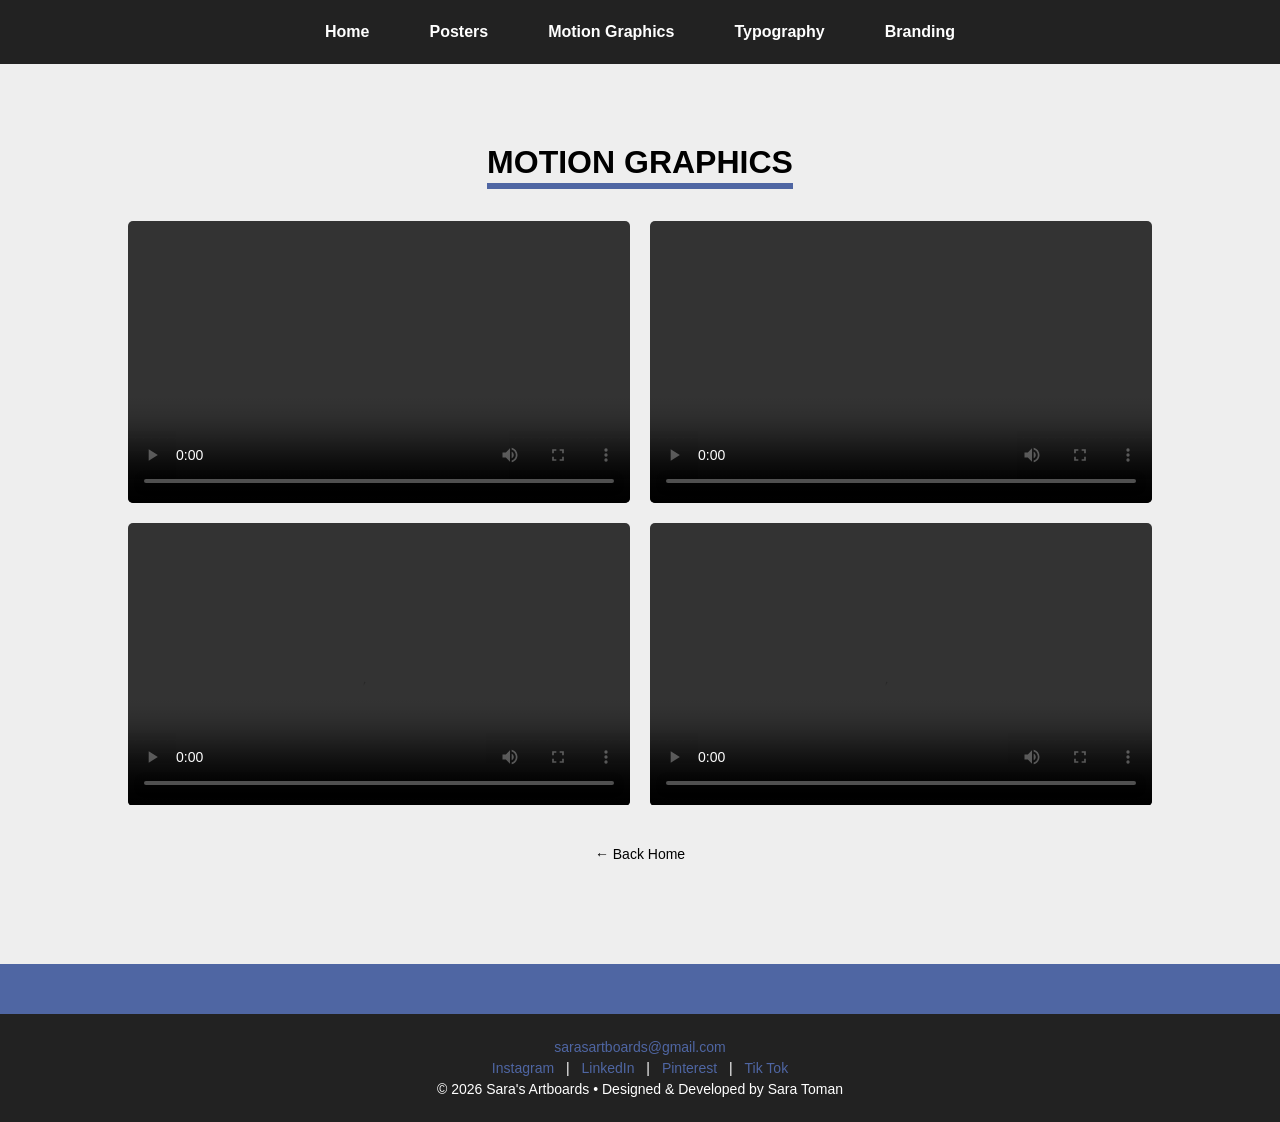
==== pages/motion.html @ 9d994048 "initial (2)" ====
<!DOCTYPE html>
<html lang="en">
<head>
  <meta charset="UTF-8">
  <title>Motion Graphics</title>
  <link rel="stylesheet" href="../styles/style.css">
  <script src="../scripts/script.js"></script>
  <link rel="icon" href="../images/Assets/Branding/favicon.ico">
</head>

<body>


  <nav class="navbar">
    <a href="../index.html" class="nav-link">Home</a>
    <a href="../pages/posters.html" class="nav-link">Posters</a>
    <a href="../pages/motion.html" class="nav-link">Motion Graphics</a>
    <a href="../pages/typography.html" class="nav-link">Typography</a>
    <a href="../pages/branding.html" class="nav-link">Branding</a>
  </nav>


  <section class="subpage">
    <h1 class="page-title">MOTION GRAPHICS</h1>


  <div class="gallery motion-gallery">
    <div class="gallery-item motion-item">
      <video src="../images/Assets/Work/Motion Graphics/Like Sugar On My10.mp4" controls></video><alt="SugarOnMyTongue"></alt>
      <div class="overlay">
        <h3>Sugar On My Tongue</h3>
        <p>Designed after Tyler The Creator's, "Sugar On My Tongue"</p>
      </div>
    </div>
  
    <div class="gallery-item motion-item">
      <video src="../images/Assets/Work/Motion Graphics/STATESIDE_FINAL_2.mp4" controls></video><alt="Stateside"></alt>
      <div class="overlay">
        <h3>Stateside</h3>
        <p>Designed after Pink Pantheress and Zara Larsson's, "Stateside"</p>
      </div>
    </div>

    <div class="gallery-item motion-item">
        <video src="../images/Assets/Work/Motion Graphics/Toman_Sara_HowDareYou._2025.mp4" controls></video><alt="HowDareYou"></alt>
        <div class="overlay">
          <h3>How Dare You</h3>
          <p>A combination of stop motion and motion graphics, designed after Greta Thunberg's 2019 UN Speech on Climate Change</p>
        </div>
    </div>

    <div class="gallery-item motion-item">
        <video src="../images/Assets/Work/Motion Graphics/Toman_Sara_ThePumpkin_2025.mp4" controls></video><alt="ThePumpkin"></alt>
        <div class="overlay">
          <h3>The Pumpkin</h3>
          <p>A combination of linear video and motion graphics, designed after the task of carving a pumpkin</p>
        </div>
    </div>

  </div>



  <a href="../index.html" class="back">← Back Home</a>
</section>



<footer class="footer">
  <div class="footer-content">
    <p> <a href="mailto:youremail@example.com">sarasartboards@gmail.com</a> </p>
    <p>
       
      <a href="https://www.instagram.com/sarasartboards/?hl=en" target="_blank">Instagram</a> | 
      <a href="https://www.linkedin.com/in/sara-toman-006303263/" target="_blank">LinkedIn</a> | 
      <a href="https://www.pinterest.com/sarasartboards" target="_blank">Pinterest</a> |
      <a href="https://www.tiktok.com/@sarasartboards" target="_blank">Tik Tok</a>
    </p>
    <p>© 2026 Sara's Artboards • Designed & Developed by Sara Toman</p>
  </div>
</footer>



</body>
</html>
---- styles/style.css ----
/* RESET */
* {
  margin: 0;
  padding: 0;
  box-sizing: border-box;
}

/* BODY */
body {
  font-family: Arial, Helvetica, sans-serif;
  background: #4f66a3;
  color: black;
}

/* HERO */
.hero {
  height: 80vh;
  display: flex;
  justify-content: center;
  align-items: center;
  background: url("images/background.png") center/cover no-repeat;
}

.logo {
  width: 1000px;
  max-width: 80%;
  position: relative;
  z-index: 10;
  
}

/* WORK SECTION */
.work {
  padding: 60px 10%;
  background: #eee;
}

.work-grid {
  display: flex;
  justify-content: space-between;
  gap: 20px;
}

.work-item {
  text-align: center;
  width: 100%;
}

.work-item h3 {
  margin-bottom: 15px;
  font-size: 14px;
  letter-spacing: 1px;
}

.box {
  height: 450px;
  background: #ccc;
}





/* ABOUT */
.about {
  margin-bottom: -120px;
  padding: 60px 10%;
  text-align: center;
  background: #eee;
}

.about-box {
  height: 120px;
  background: #ccc;
  margin: 20px 0;
}

.about-line {
  height: 20px;
  background: #ccc;
}

/* EXPERIENCE */
.experience {
  padding: 60px 10%;
  text-align: center;
  background: #eee;
}

.exp-box {
  height: 150px;
  background: #ccc;
  margin-top: 20px;
}






/* SUBPAGES */
.subpage {
  padding: 80px 10%;
  text-align: center;
  background: #eee;
  min-height: 100vh;
}

.subpage h1 {
  margin-bottom: 40px;
  font-size: 32px;
}

/* GALLERY GRID */
.gallery {
  display: grid;
  grid-template-columns: repeat(3, 1fr);
  gap: 20px;
}



/* BACK BUTTON */
.back {
  display: inline-block;
  margin-top: 40px;
  text-decoration: none;
  color: black;
  font-size: 14px;
  text-align: center;
}




.gallery-item {
  width: 100%;
  aspect-ratio: 3 / 4; 
  overflow: hidden;    
  border-radius: 5px;  
}

.gallery-item img {
  width: 100%;
  height: 100%;
  object-fit: cover;  
  display: block;
}


@media (max-width: 900px) {
  .gallery {
    grid-template-columns: repeat(2, 1fr); 
  }
}

@media (max-width: 600px) {
  .gallery {
    grid-template-columns: 1fr; 
  }
}






/* Make gallery items relative so overlay can position on top */
.gallery-item {
  position: relative;
  width: 100%;
  aspect-ratio: 3 / 4; 
  overflow: hidden;
  border-radius: 5px;
  cursor: pointer;
}

/* Image fills the container */
.gallery-item img {
  width: 100%;
  height: 100%;
  object-fit: cover;
  display: block;
  position: relative;
  z-index: 2;
}

/* Overlay */
.overlay {
  position: absolute;
  top: 0;
  left: 0;
  width: 100%;
  height: 100%;
  background: rgba(0, 0, 0, 0.6);
  color: white;
  opacity: 0;
  display: flex;
  flex-direction: column;
  justify-content: center;
  align-items: center;
  padding: 15px;
  text-align: center;
  transition: opacity 0.3s ease;
  z-index: 3;
  pointer-events: none;
}

/* Show overlay on hover */
.gallery-item:hover .overlay {
  opacity: 1;
}

.overlay h3 {
  margin: 0;
  font-size: 18px;
}

.overlay p {
  margin-top: 5px;
  font-size: 14px;
}




/* NAVBAR STYLING */
.navbar {
  display: flex;
  justify-content: center;   
  gap: 30px;                    /* space between buttons */
  background: #222;        
  padding: 15px 0;
  position: sticky;            
  top: 0;                       
  z-index: 1000;             
}

.nav-link {
  color: white;
  text-decoration: none;
  font-weight: bold;
  font-size: 16px;
  padding: 8px 15px;
  border-radius: 5px;
  transition: background 0.2s;
}

.nav-link:hover {
  background: #4f66a3;            
}

.nav-link.active {
  background: #4f66a3; /* accent color for current page? not working lowkey???? */
}








/* FOOTER STYLING */
.footer {
  background: #222;     
  color: white; 
  text-align: center;
  padding: 20px 15px;
  margin-top: 50px;
  font-size: 14px;
}

.footer a {
  color: #4f66a3;            
  text-decoration: none;
  margin: 0 8px;
}

.footer a:hover {
  text-decoration: underline;
}

.footer-content p {
  margin: 5px 0;            
}







/* MOTION GRAPHICS GRID (2 columns) */
.motion-gallery {
  display: grid;
  grid-template-columns: repeat(2, 1fr);
  gap: 20px;
}

/* MAKE VIDEOS 16:9 */
.motion-item {
  position: relative;
  width: 100%;
  aspect-ratio: 16 / 9; /* widescreen video */
  overflow: hidden;
  border-radius: 5px;
}

/* VIDEO FIT */
.motion-item video {
  width: 100%;
  height: 100%;
  object-fit: cover;
  display: block;
}

/* RESPONSIVE */
@media (max-width: 700px) {
  .motion-gallery {
    grid-template-columns: 1fr; 
  }
}









.overlay {
  pointer-events: none;
}


/* ABOUT LAYOUT */
.about-container {
  display: flex;
  align-items: center;
  gap: 60px;
  margin-top: 30px;
}

/* IMAGE */
.about-image img {
  width: 250px;
  height: auto;
  border-radius: 10px;
  object-fit: cover;
}

/* TEXT */
.about-text {
  max-width: 900px;
  text-align: left;
  font-size: 16px;
  line-height: 1.6;
}

@media (max-width: 700px) {
  .about-container {
    flex-direction: column;
    text-align: center;
  }

  .about-text {
    text-align: center;
  }
}




/* SLIDER CONTAINER */
.slider {
  position: relative;
  width: 100%;
  aspect-ratio: 3 / 4; 
  overflow: hidden;
  cursor: pointer;
}

/* SLIDES */
.slides {
  width: 100%;
  height: 100%;
  position: relative;
}

.slide {
  position: absolute;
  top: 50%;
  left: 50%;
  transform: translate(-50%, -50%);

  width: 100%;
  height: 100%;
  object-fit: contain;

  opacity: 0;
  transition: opacity 0.5s ease;
}

.slide.active {
  opacity: 1;
}

/* ARROWS */
.prev, .next {
  position: absolute;
  top: 50%;
  transform: translateY(-50%);
  background: rgba(0,0,0,0.5);
  color: white;
  border: none;
  padding: 8px 12px;
  cursor: pointer;
  z-index: 2;
}

.prev { left: 10px; }
.next { right: 10px; }

.prev:hover, .next:hover {
  background: rgba(0,0,0,0.8);
}






/* HERO */
.hero {
  position: relative;
  height: 100vh;
  overflow: hidden;
}

/* STARS BASE */
.star {
  position: absolute;
  width: 650px;
  opacity: 1;
  transition: all 1s ease;
}

/* START POSITIONS (OFF SCREEN) */
.star-left {
  left: -600px;
  bottom: 50px;
}

.star-right {
  right: -600px;
  bottom: 100px;
}

.star-top {
  top: -600px;
  left: 50%;
  transform: translateX(-50%);
}

/* FINAL POSITIONS (when active) */
.hero.active .star {
  opacity: 1;
}

.hero.active .star-left {
  left: -300px;
}

.hero.active .star-right {
  right: -300px;
}

.hero.active .star-top {
  top: -350px;
}





/* OUTER WINDOW */
.logo-marquee {
  margin-top: 40px;
  width: 100%;
  overflow: hidden;
  padding: 20px 1%; 
  box-sizing: border-box;
}

/* MOVING TRACK */
.logo-track {
  display: flex;
  flex-wrap: nowrap; 
  gap: 70px;
  width: max-content;
  animation: scroll 30s linear infinite;
}

/* LOGOS */
.logo-item {
  position: relative;
  width: 120px;
  flex-shrink: 0;
  flex: 0 0 auto;
  overflow: visible; 
}

.logo-item img {
  width: 100%;
  height: auto;
  display: block;
}

/* TOOLTIP */
.tooltip {
  position: absolute;
  top: 60%;
  left: 50%;
  transform: translateX(-50%);

  background: #4f66a3;
  color: white;

  padding: 8px 12px;
  font-size: 12px;

  width: max-content;
  max-width: 150px;
  white-space: normal;

  opacity: 0;
  transition: 0.3s ease;

  pointer-events: none;

  z-index: 9999;
}

/* SHOW ON HOVER */
.logo-item:hover .tooltip {
  opacity: 1;
}

/* AUTO SCROLL */
@keyframes scroll {
  0% {
    transform: translateX(0);
  }
  100% {
    transform: translateX(-50%);
  }
}





.motion-section {
  margin-top: 50px;
  padding: 0 10% 80px;  
  text-align: center;
}

.motion-section h3 {
  margin-bottom: 30px;
}


.motion-slider {
  width: 80%;          
  max-width: 900px;    
  margin: 0 auto;      

  aspect-ratio: 16 / 9;
  position: relative;
  overflow: hidden;
  background: black;  
}


/*ABOUT ME------------------------------------*/





/* LAYOUT */
.about-container {
  display: flex;
  align-items: center;
  justify-content: flex-start;
  gap: 20px; 
}


/* IMAGE */
.about-image img {
  width: 250px;
  border-radius: -50px;
}


/* ROTATED TITLE */
.about-title h2 {
  writing-mode: vertical-rl;
  transform: rotate(180deg);
  white-space: nowrap;
  font-size: 65px;
  letter-spacing: 2px;
  margin: 20;
}

/* TEXT */
.about-text {
  max-width: 750px;
  line-height: 1.6;
  margin-left: 60px; 
}




@media (max-width: 700px) {
  .about-container {
    flex-direction: column;
    text-align: center;
  }

  .about-title h2 {
    transform: rotate(0);
  }
}






.about-text a {
  color: #4f66a3;
  font-weight: bold;
  text-decoration: none;
}

.about-text a:hover {
  text-decoration: underline;
}






.lightbox {
  position: fixed;
  top: 0;
  left: 0;
  width: 100%;
  height: 100%;
  background: rgba(0, 0, 0, 0.9);
  display: flex;
  justify-content: center;
  align-items: center;
  z-index: 99999;
  cursor: pointer;
}

.lightbox img {
  max-width: 90%;
  max-height: 90%;
  object-fit: contain;
  box-shadow: 0 0 30px rgba(0, 0, 0, 0.4);
}



/*BRANDING PAGE------------------------------------*/


.branding-subpage {
  background: #eee;
}

.brand-project {
  display: flex;
  align-items: flex-start;
  gap: 40px;
  margin-bottom: 100px;
  text-align: left;
}

.brand-info {
  flex: 1;
  position: sticky;
  top: 100px;
}

.brand-info h2 {
  font-size: 30px;
  margin-bottom: 15px;
}

.brand-info p {
  font-size: 16px;
  line-height: 1.6;
  max-width: 320px;
}



.brand-item {
  width: 100%;
  border-radius: 8px;
  overflow: hidden;
}



.brand-logo {
  width: 280px;
  max-width: 100%;
  margin-bottom: 20px;
  display: block;
}

.brand-gallery {
  flex: 2;
  display: grid;
  grid-template-columns: repeat(2, 1fr); 
  gap: 20px;
}

.brand-item img {
  width: 100%;
  max-width: 350px; 
  margin: 0 auto;   
  display: block;
  border-radius: 8px;
}


/* mobile */
@media (max-width: 900px) {
  .brand-project {
    flex-direction: column;
  }

  .brand-info {
    position: static;
    max-width: 100%;
  }

  .brand-info p {
    max-width: 100%;
  }
}



.subpage h1 {
  opacity: 0;
  transform: translateY(30px);
  transition: opacity 0.8s ease, transform 0.8s ease;
}

.subpage h1.show {
  opacity: 1;
  transform: translateY(0);
}



.page-title {
  position: relative;
  display: inline-block;
}

/* the purple bar */
.page-title::after {
  content: "";
  position: absolute;
  left: 0;
  bottom: -8px; /* space under text */

  height: 6px;
  width: 0;

  background: #4f66a3; /* your purple */

  transition: width 0.8s ease;
}

.page-title.show::after {
  width: 100%;
}
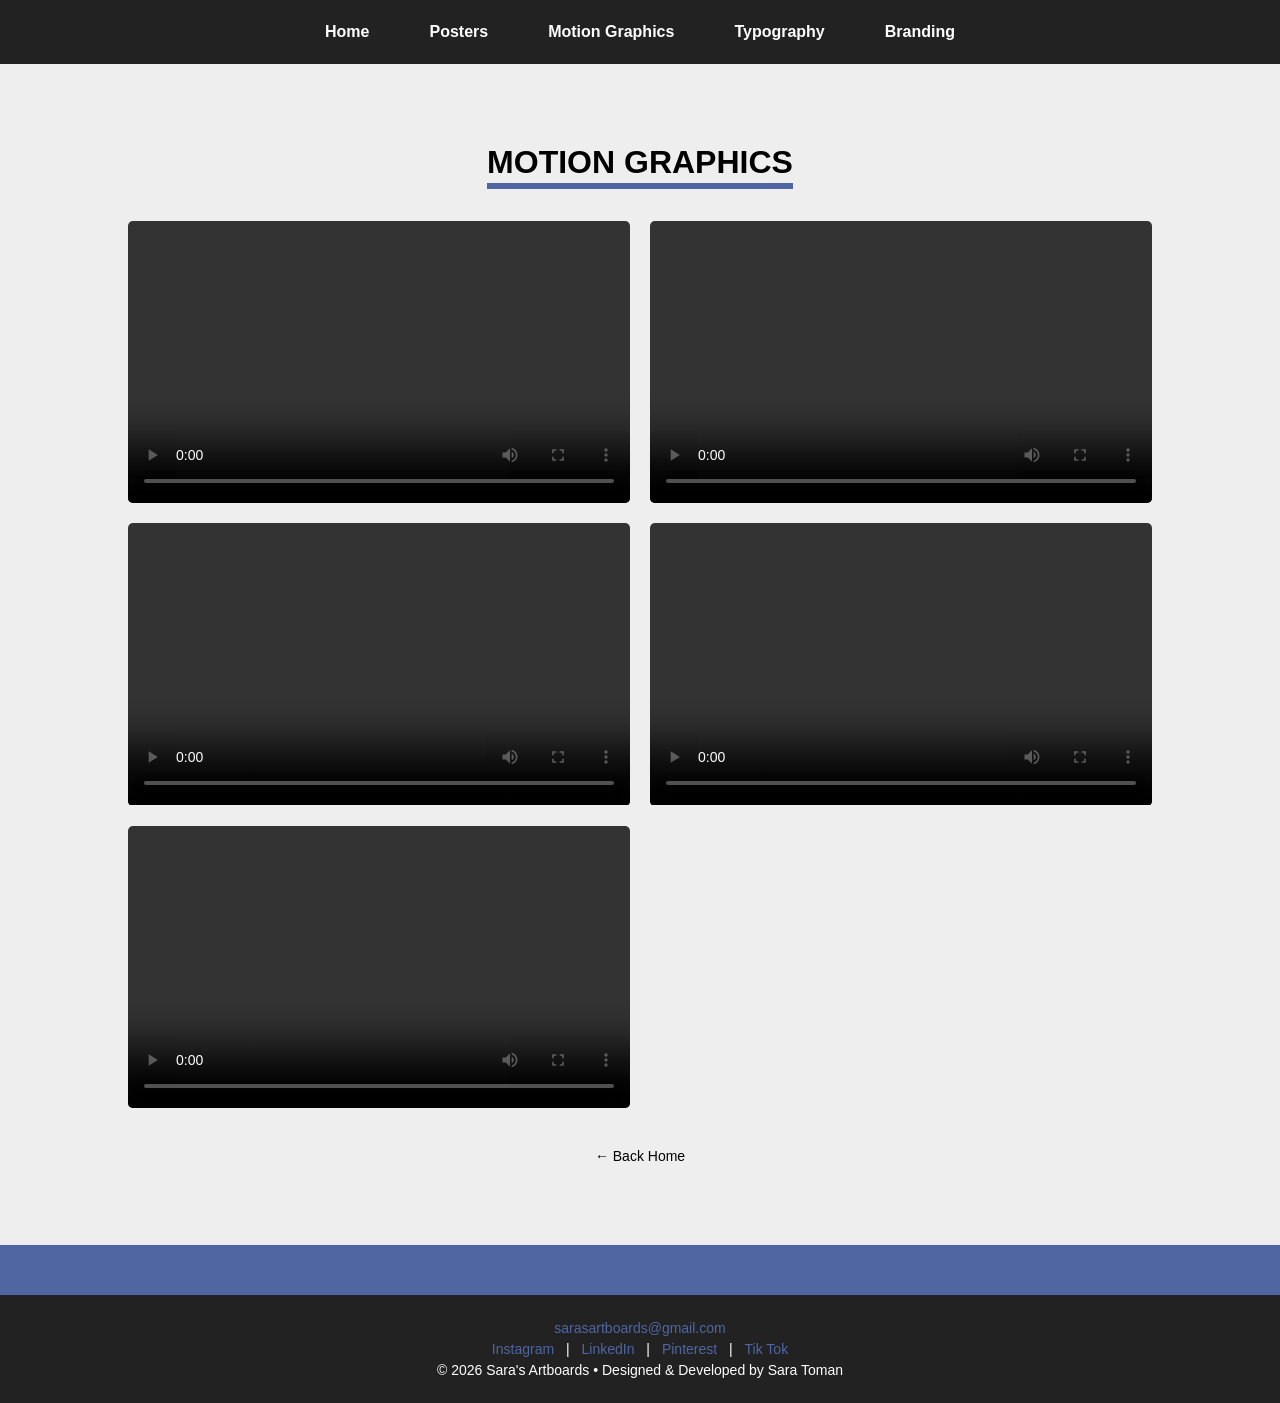
==== commit 2efe109a: "Motion Graphics Update" ====
--- a/pages/motion.html
+++ b/pages/motion.html
@@ -26,10 +26,18 @@
 
   <div class="gallery motion-gallery">
     <div class="gallery-item motion-item">
-      <video src="../images/Assets/Work/Motion Graphics/Like Sugar On My10.mp4" controls></video><alt="SugarOnMyTongue"></alt>
+      <video src="../images/Assets/Work/Motion Graphics/Sugar-on-my-tongue-NEW.mp4" controls></video><alt="SugarOnMyTongue"></alt>
       <div class="overlay">
         <h3>Sugar On My Tongue</h3>
         <p>Designed after Tyler The Creator's, "Sugar On My Tongue"</p>
+      </div>
+    </div>
+
+    <div class="gallery-item motion-item">
+      <video src="../images/Assets/Work/Motion Graphics/Streng-website-NEW.mp4" controls></video><alt="StrengAgency"></alt>
+      <div class="overlay">
+        <h3>Streng Agency Social Media</h3>
+        <p>Designed as a visual header for the website of Streng Agency</p>
       </div>
     </div>
   
--- a/styles/style.css
+++ b/styles/style.css
@@ -803,3 +803,178 @@
 
 
 
+
+
+/* ---------------- MOBILE RESPONSIVE HOMEPAGE ---------------- */
+
+@media (max-width: 900px) {
+
+  /* NAV */
+  .navbar {
+    flex-wrap: wrap;
+    gap: 10px;
+    padding: 12px 10px;
+  }
+
+  .nav-link {
+    font-size: 13px;
+    padding: 6px 10px;
+  }
+
+  /* HERO */
+  .hero {
+    height: 70vh;
+  }
+
+  .logo {
+    width: 85%;
+    max-width: 500px;
+  }
+
+  .star {
+    width: 420px;
+  }
+
+  .hero.active .star-left {
+    left: -240px;
+  }
+
+  .hero.active .star-right {
+    right: -240px;
+  }
+
+  .hero.active .star-top {
+    top: -260px;
+  }
+
+  /* WORK GRID */
+  .work {
+    padding: 50px 6%;
+  }
+
+  .work-grid {
+    flex-direction: column;
+    gap: 50px;
+  }
+
+  .work-item {
+    width: 100%;
+  }
+
+  .slider {
+    max-width: 420px;
+    margin: 0 auto;
+  }
+
+  /* MOTION SECTION */
+  .motion-section {
+    padding: 40px 6% 60px;
+  }
+
+  .motion-slider {
+    width: 100%;
+  }
+
+  /* ABOUT */
+  .about {
+    margin-bottom: 0;
+    padding: 50px 6%;
+  }
+
+  .about-container {
+    flex-direction: column;
+    gap: 25px;
+    text-align: center;
+  }
+
+  .about-image img {
+    width: 220px;
+    border-radius: 10px;
+  }
+
+  .about-title h2 {
+    writing-mode: horizontal-tb;
+    transform: none;
+    font-size: 40px;
+    margin: 0;
+  }
+
+  .about-text {
+    max-width: 100%;
+    margin-left: 0;
+    text-align: center;
+  }
+
+  /* EXPERIENCE */
+  .experience {
+    padding: 50px 6%;
+  }
+
+  .logo-track {
+    gap: 40px;
+  }
+
+  .logo-item {
+    width: 90px;
+  }
+
+  .tooltip {
+    max-width: 130px;
+    font-size: 11px;
+  }
+}
+
+
+@media (max-width: 500px) {
+
+  .hero {
+    height: 60vh;
+  }
+
+  .logo {
+    width: 90%;
+  }
+
+  .star {
+    width: 300px;
+  }
+
+  .hero.active .star-left {
+    left: -190px;
+  }
+
+  .hero.active .star-right {
+    right: -190px;
+  }
+
+  .hero.active .star-top {
+    top: -200px;
+  }
+
+  .work-grid {
+    gap: 40px;
+  }
+
+  .slider {
+    max-width: 320px;
+  }
+
+  .about-title h2 {
+    font-size: 34px;
+  }
+
+  .about-text {
+    font-size: 14px;
+    line-height: 1.6;
+  }
+
+  .footer {
+    font-size: 12px;
+  }
+
+  .footer a {
+    display: inline-block;
+    margin: 4px;
+  }
+}
+
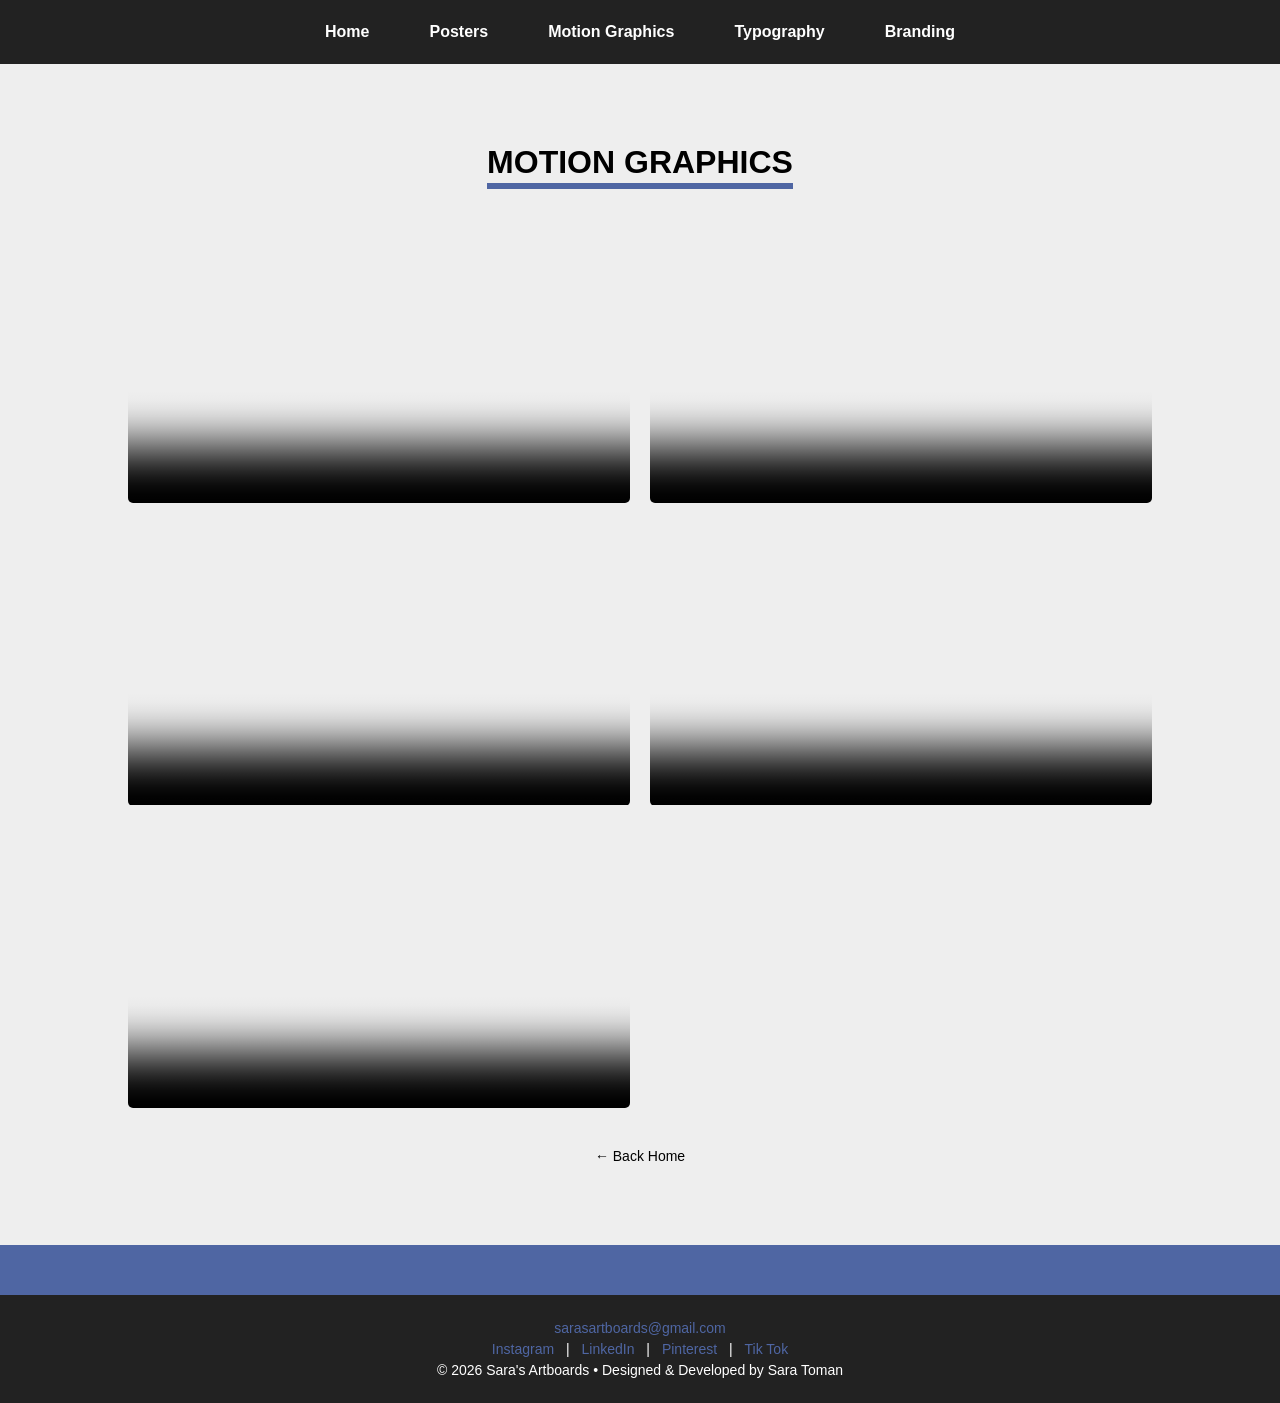
==== commit 1dd52bef: "motion thumbnails" ====
--- a/pages/motion.html
+++ b/pages/motion.html
@@ -24,48 +24,69 @@
     <h1 class="page-title">MOTION GRAPHICS</h1>
 
 
-  <div class="gallery motion-gallery">
-    <div class="gallery-item motion-item">
-      <video src="../images/Assets/Work/Motion Graphics/Sugar-on-my-tongue-NEW.mp4" controls></video><alt="SugarOnMyTongue"></alt>
-      <div class="overlay">
-        <h3>Sugar On My Tongue</h3>
-        <p>Designed after Tyler The Creator's, "Sugar On My Tongue"</p>
+    <div class="gallery motion-gallery">
+
+      <div class="gallery-item motion-item">
+        <video
+          src="../images/Assets/Work/Motion Graphics/Sugar-on-my-tongue-NEW.mp4"
+          poster="../images/Assets/Work/Motion Graphics/Thumbnails/sugar-on-my-tongue.png"
+          controls>
+        </video>
+        <div class="overlay">
+          <h3>Sugar On My Tongue</h3>
+          <p>Designed after Tyler The Creator's, "Sugar On My Tongue"</p>
+        </div>
       </div>
-    </div>
-
-    <div class="gallery-item motion-item">
-      <video src="../images/Assets/Work/Motion Graphics/Streng-website-NEW.mp4" controls></video><alt="StrengAgency"></alt>
-      <div class="overlay">
-        <h3>Streng Agency Social Media</h3>
-        <p>Designed as a visual header for the website of Streng Agency</p>
+    
+      <div class="gallery-item motion-item">
+        <video
+          src="../images/Assets/Work/Motion Graphics/Streng-website-NEW.mp4"
+          poster="../images/Assets/Work/Motion Graphics/Thumbnails/streng-agency.png"
+          controls>
+        </video>
+        <div class="overlay">
+          <h3>Streng Agency Social Media</h3>
+          <p>Designed as a visual header for the website of Streng Agency</p>
+        </div>
       </div>
-    </div>
-  
-    <div class="gallery-item motion-item">
-      <video src="../images/Assets/Work/Motion Graphics/STATESIDE_FINAL_2.mp4" controls></video><alt="Stateside"></alt>
-      <div class="overlay">
-        <h3>Stateside</h3>
-        <p>Designed after Pink Pantheress and Zara Larsson's, "Stateside"</p>
+    
+      <div class="gallery-item motion-item">
+        <video
+          src="../images/Assets/Work/Motion Graphics/STATESIDE_FINAL_2.mp4"
+          poster="../images/Assets/Work/Motion Graphics/Thumbnails/stateside.png"
+          controls>
+        </video>
+        <div class="overlay">
+          <h3>Stateside</h3>
+          <p>Designed after Pink Pantheress and Zara Larsson's, "Stateside"</p>
+        </div>
       </div>
-    </div>
-
-    <div class="gallery-item motion-item">
-        <video src="../images/Assets/Work/Motion Graphics/Toman_Sara_HowDareYou._2025.mp4" controls></video><alt="HowDareYou"></alt>
+    
+      <div class="gallery-item motion-item">
+        <video
+          src="../images/Assets/Work/Motion Graphics/Toman_Sara_HowDareYou._2025.mp4"
+          poster="../images/Assets/Work/Motion Graphics/Thumbnails/how-dare-you.png"
+          controls>
+        </video>
         <div class="overlay">
           <h3>How Dare You</h3>
           <p>A combination of stop motion and motion graphics, designed after Greta Thunberg's 2019 UN Speech on Climate Change</p>
         </div>
-    </div>
-
-    <div class="gallery-item motion-item">
-        <video src="../images/Assets/Work/Motion Graphics/Toman_Sara_ThePumpkin_2025.mp4" controls></video><alt="ThePumpkin"></alt>
+      </div>
+    
+      <div class="gallery-item motion-item">
+        <video
+          src="../images/Assets/Work/Motion Graphics/Toman_Sara_ThePumpkin_2025.mp4"
+          poster="../images/Assets/Work/Motion Graphics/Thumbnails/the-pumpkin.png"
+          controls>
+        </video>
         <div class="overlay">
           <h3>The Pumpkin</h3>
           <p>A combination of linear video and motion graphics, designed after the task of carving a pumpkin</p>
         </div>
+      </div>
+    
     </div>
-
-  </div>
 
 
 
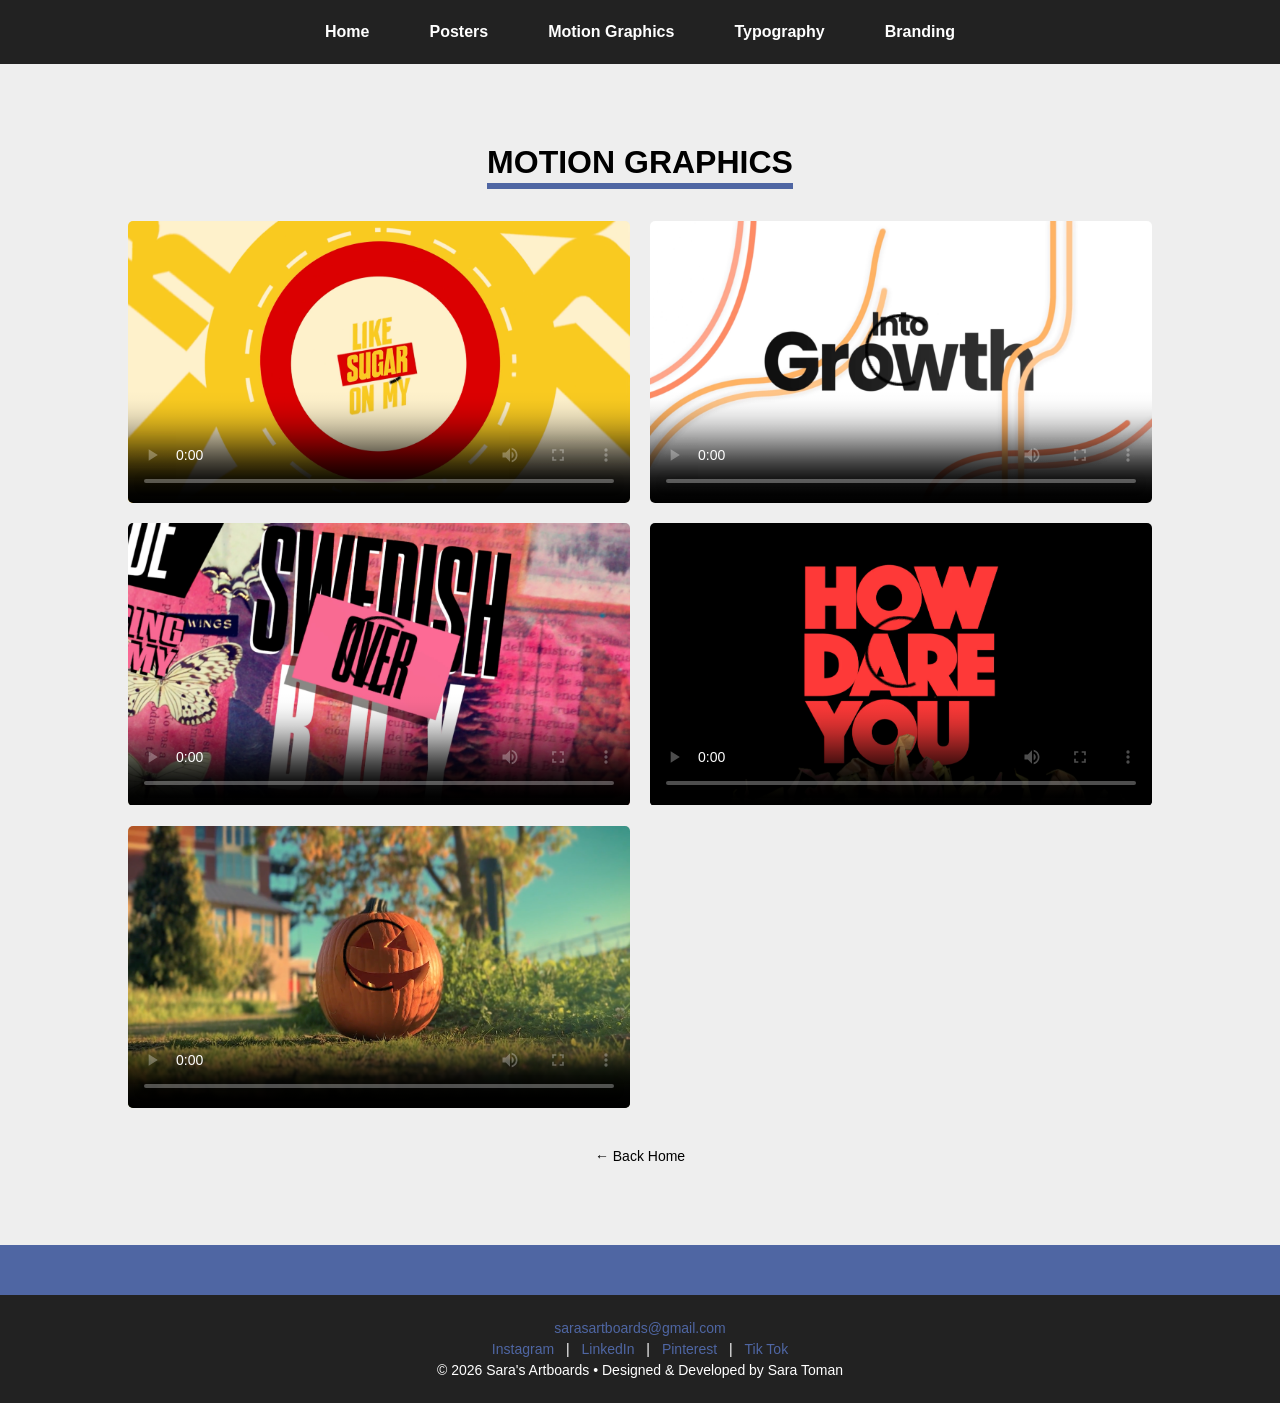
==== commit 3a7019ca: "Update motion.html" ====
--- a/pages/motion.html
+++ b/pages/motion.html
@@ -29,7 +29,7 @@
       <div class="gallery-item motion-item">
         <video
           src="../images/Assets/Work/Motion Graphics/Sugar-on-my-tongue-NEW.mp4"
-          poster="../images/Assets/Work/Motion Graphics/Thumbnails/sugar-on-my-tongue.png"
+          poster="../images/Assets/Work/Motion Graphics/Thumbnails/sugar-on-my-tongue-thumb.png"
           controls>
         </video>
         <div class="overlay">
@@ -41,7 +41,7 @@
       <div class="gallery-item motion-item">
         <video
           src="../images/Assets/Work/Motion Graphics/Streng-website-NEW.mp4"
-          poster="../images/Assets/Work/Motion Graphics/Thumbnails/streng-agency.png"
+          poster="../images/Assets/Work/Motion Graphics/Thumbnails/streng-website-thumb2.png"
           controls>
         </video>
         <div class="overlay">
@@ -53,7 +53,7 @@
       <div class="gallery-item motion-item">
         <video
           src="../images/Assets/Work/Motion Graphics/STATESIDE_FINAL_2.mp4"
-          poster="../images/Assets/Work/Motion Graphics/Thumbnails/stateside.png"
+          poster="../images/Assets/Work/Motion Graphics/Thumbnails/stateside-thumb.png"
           controls>
         </video>
         <div class="overlay">
@@ -65,7 +65,7 @@
       <div class="gallery-item motion-item">
         <video
           src="../images/Assets/Work/Motion Graphics/Toman_Sara_HowDareYou._2025.mp4"
-          poster="../images/Assets/Work/Motion Graphics/Thumbnails/how-dare-you.png"
+          poster="../images/Assets/Work/Motion Graphics/Thumbnails/how-dare-you-thumb.png"
           controls>
         </video>
         <div class="overlay">
@@ -77,7 +77,7 @@
       <div class="gallery-item motion-item">
         <video
           src="../images/Assets/Work/Motion Graphics/Toman_Sara_ThePumpkin_2025.mp4"
-          poster="../images/Assets/Work/Motion Graphics/Thumbnails/the-pumpkin.png"
+          poster="../images/Assets/Work/Motion Graphics/Thumbnails/pumpkin-thumb.png"
           controls>
         </video>
         <div class="overlay">
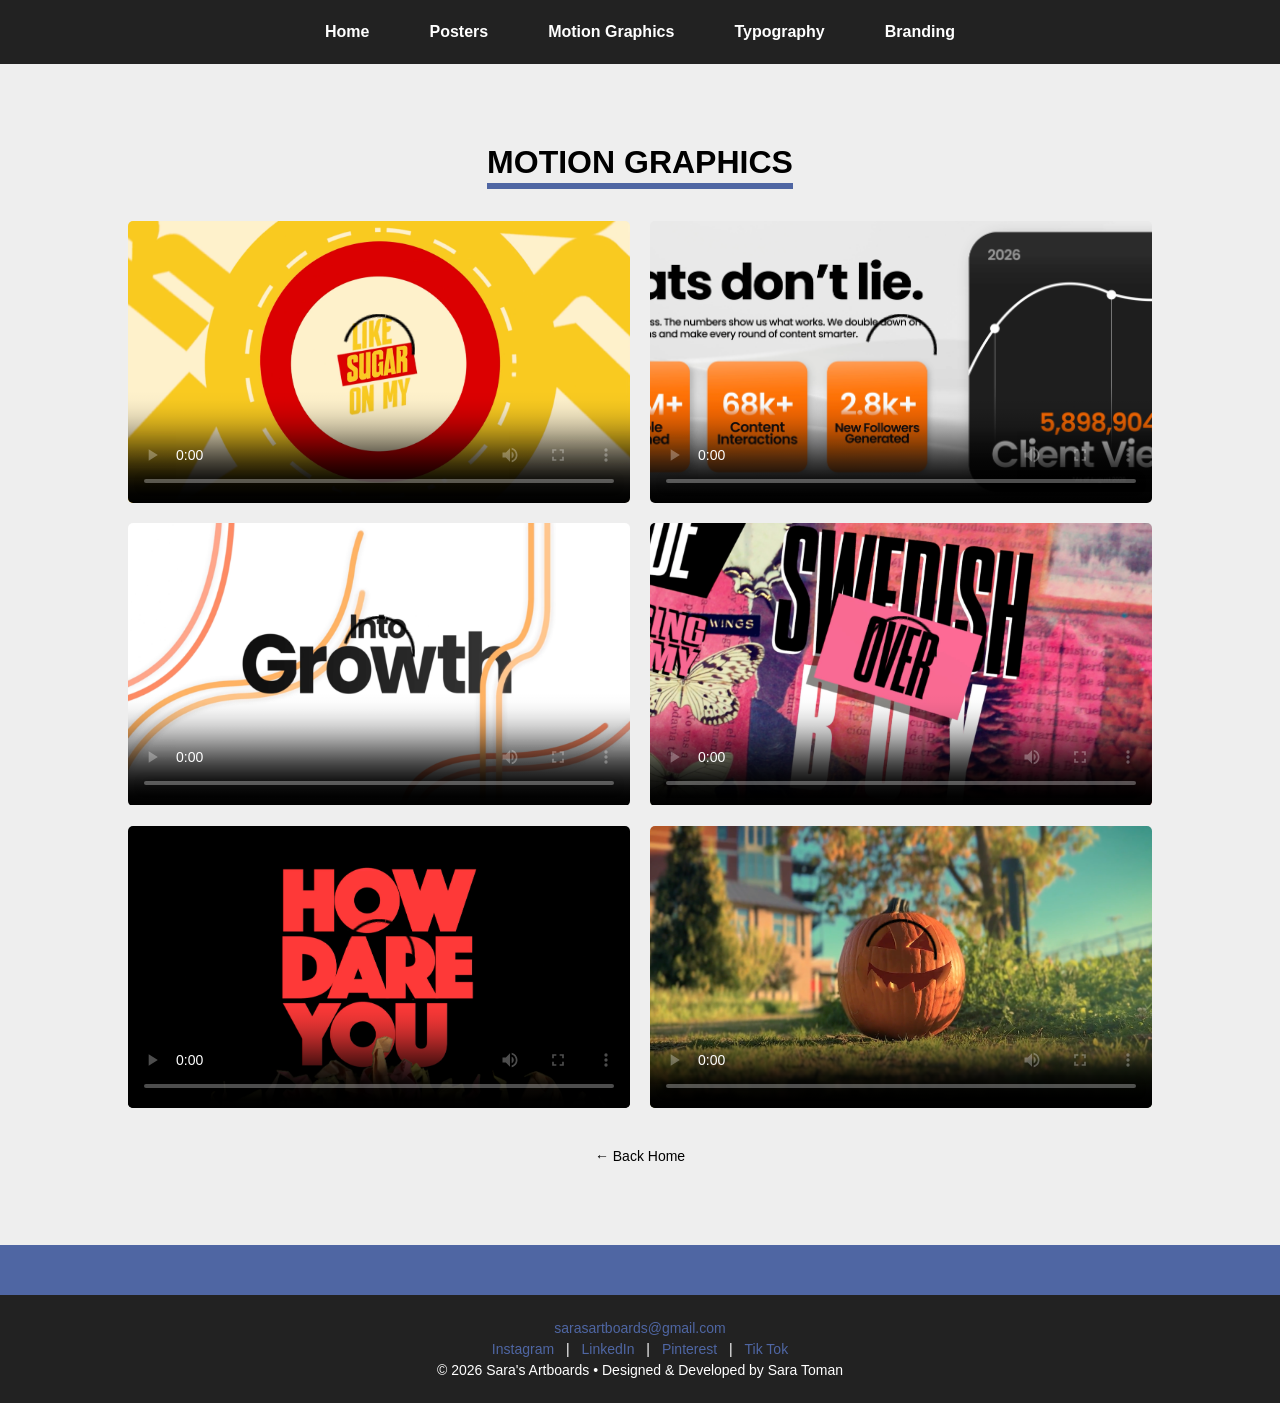
==== commit 6d9c48bb: "Data Animation" ====
--- a/pages/motion.html
+++ b/pages/motion.html
@@ -38,6 +38,18 @@
         </div>
       </div>
     
+      <div class="gallery-item motion-item">
+        <video
+          src="../images/Assets/Work/Motion Graphics/Data Animation.mp4"
+          poster="../images/Assets/Work/Motion Graphics/Thumbnails/data-animation-thumb.png"
+          controls>
+        </video>
+        <div class="overlay">
+          <h3>Streng Agency Data Animation</h3>
+          <p>Designed as a website visual for Streng Agency</p>
+        </div>
+      </div>
+
       <div class="gallery-item motion-item">
         <video
           src="../images/Assets/Work/Motion Graphics/Streng-website-NEW.mp4"
--- a/styles/style.css
+++ b/styles/style.css
@@ -435,7 +435,7 @@
 /* HERO */
 .hero {
   position: relative;
-  height: 100vh;
+  height: 72vh;
   overflow: hidden;
 }
 
@@ -978,3 +978,17 @@
   }
 }
 
+/* FIX HERO LAYERING */
+.hero {
+  position: relative;
+  overflow: hidden;
+}
+
+.star {
+  z-index: 1;
+}
+
+.logo {
+  position: relative;
+  z-index: 10;
+}
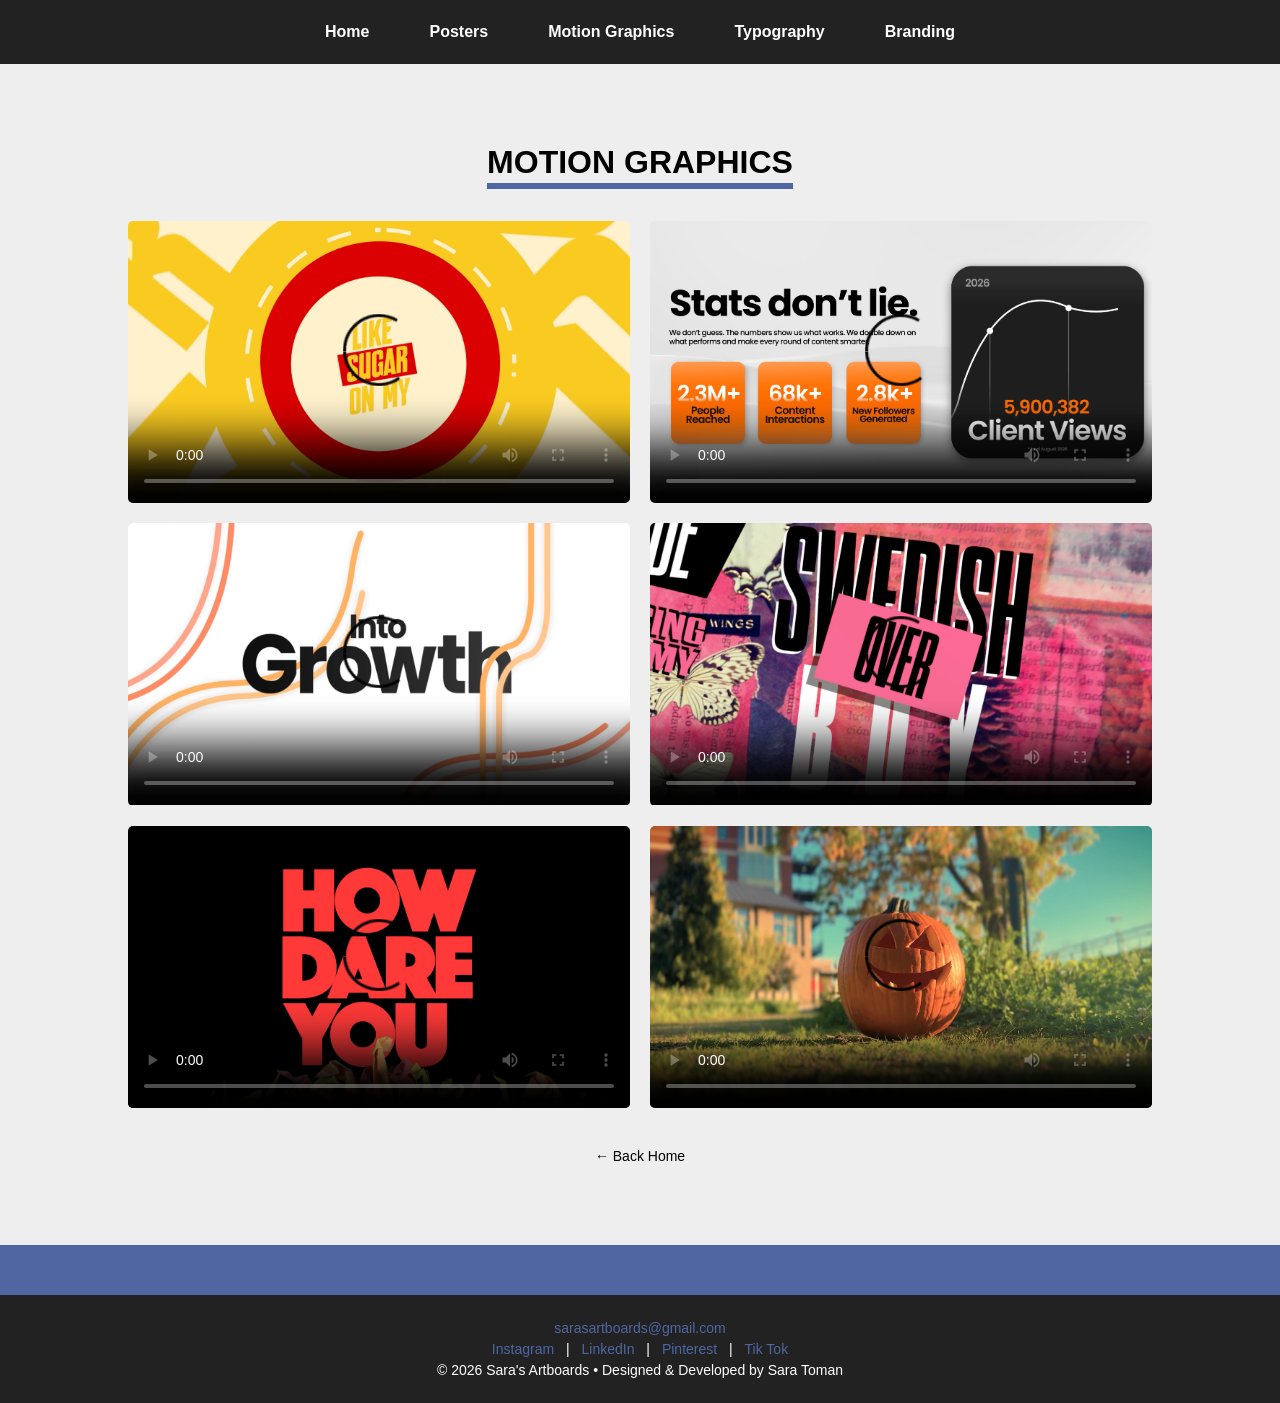
==== commit 2e43e901: "Fixing data animation dimensions" ====
--- a/pages/motion.html
+++ b/pages/motion.html
@@ -40,7 +40,7 @@
     
       <div class="gallery-item motion-item">
         <video
-          src="../images/Assets/Work/Motion Graphics/Data Animation.mp4"
+          src="../images/Assets/Work/Motion Graphics/Data Animation.mp4.mp4"
           poster="../images/Assets/Work/Motion Graphics/Thumbnails/data-animation-thumb.png"
           controls>
         </video>
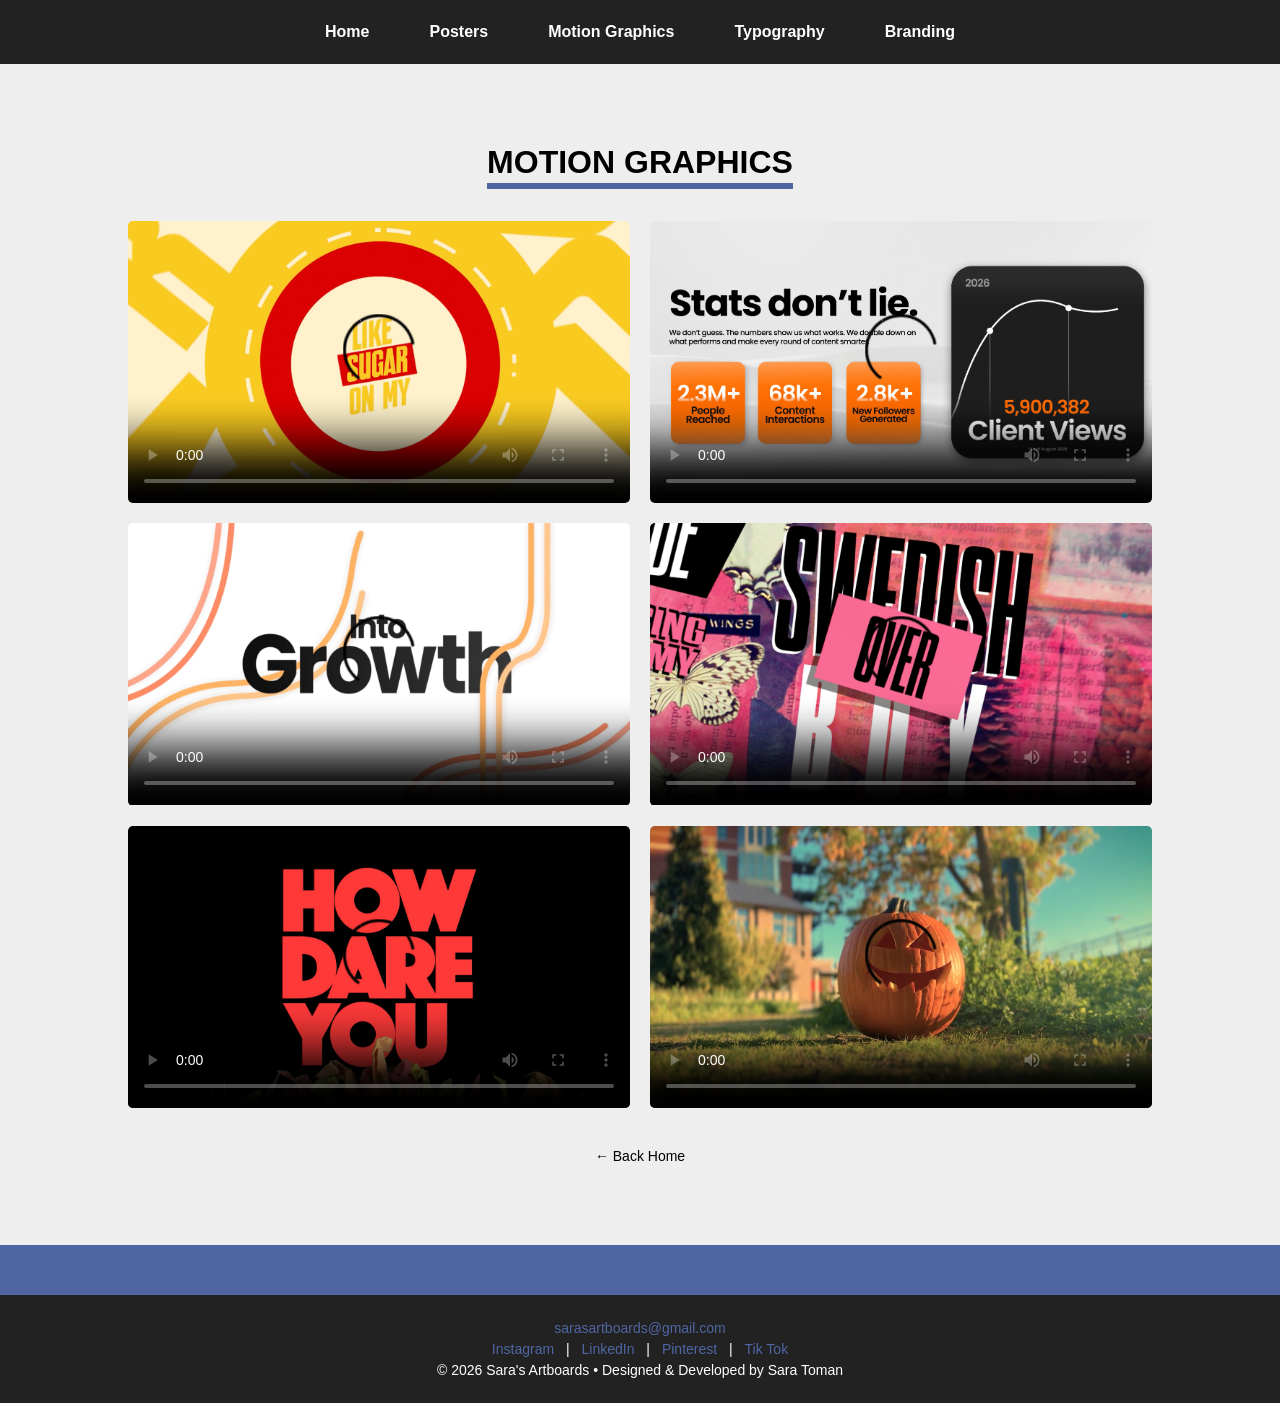
==== commit 8d901a84: "i made a typo :(" ====
--- a/pages/motion.html
+++ b/pages/motion.html
@@ -40,7 +40,7 @@
     
       <div class="gallery-item motion-item">
         <video
-          src="../images/Assets/Work/Motion Graphics/Data Animation.mp4.mp4"
+          src="../images/Assets/Work/Motion Graphics/Data Animation.mp4"
           poster="../images/Assets/Work/Motion Graphics/Thumbnails/data-animation-thumb.png"
           controls>
         </video>
